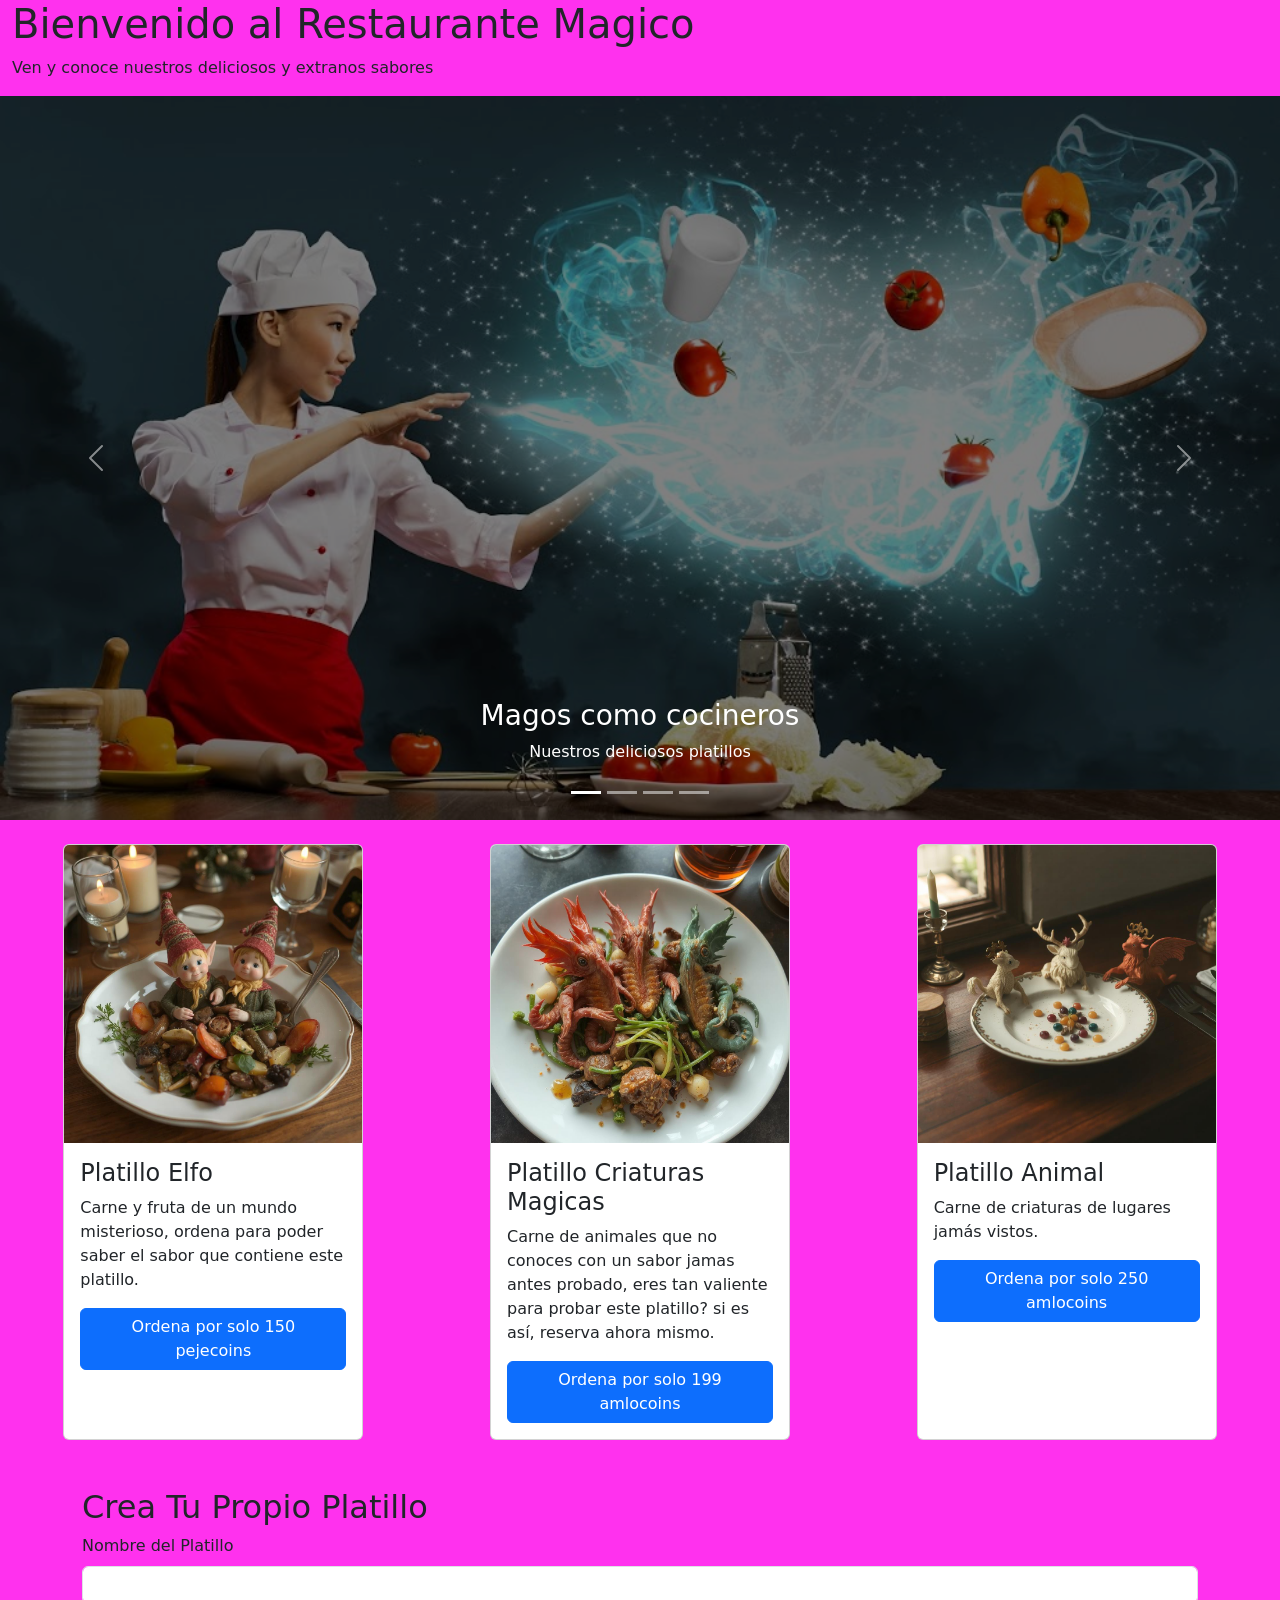
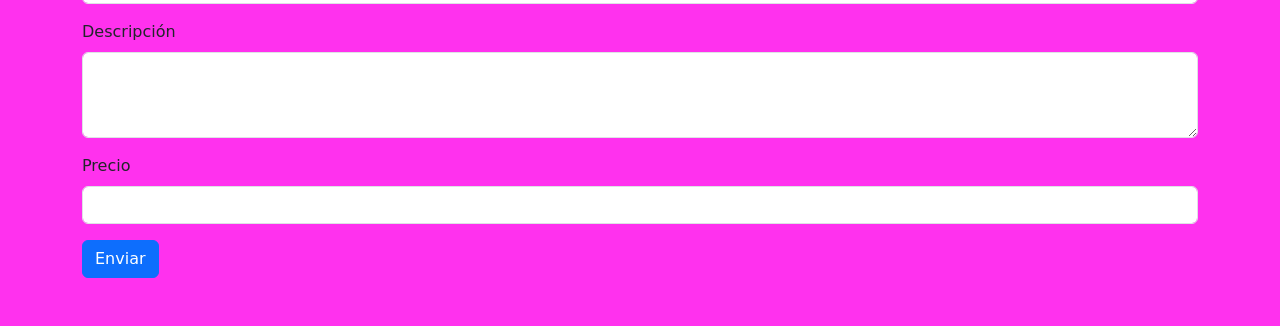
==== index.html @ 6b0e48eb "Add files via upload" ====
<!doctype html>
<html lang="en">
<head>
    <meta charset="utf-8">
    <meta name="viewport" content="width=device-width, initial-scale=1">
    <title>Bootstrap demo</title>
    <link rel="stylesheet" href="style.css">
    <link rel="icon" type="image/x-icon" href="images_agro/logo.png">
    <link href="https://cdn.jsdelivr.net/npm/bootstrap@5.3.3/dist/css/bootstrap.min.css" rel="stylesheet" integrity="sha384-QWTKZyjpPEjISv5WaRU9OFeRpok6YctnYmDr5pNlyT2bRjXh0JMhjY6hW+ALEwIH" crossorigin="anonymous">
    <style>
      body {
          background-color: #ff31ee;
      }
    </style>
</head>
<body>

    <div class="container-fluid">
        <h1>Bienvenido al Restaurante Magico</h1>
        <p>Ven y conoce nuestros deliciosos y extranos sabores</p>
    </div>
  
   
    <div id="carouselExampleCaptions" class="carousel slide">
        <div class="carousel-indicators">
            <button type="button" data-bs-target="#carouselExampleCaptions" data-bs-slide-to="0" class="active" aria-current="true" aria-label="Slide 1"></button>
            <button type="button" data-bs-target="#carouselExampleCaptions" data-bs-slide-to="1" aria-label="Slide 2"></button>
            <button type="button" data-bs-target="#carouselExampleCaptions" data-bs-slide-to="2" aria-label="Slide 3"></button>
            <button type="button" data-bs-target="#carouselExampleCaptions" data-bs-slide-to="3" aria-label="Slide 4"></button>
        </div>
        <div class="carousel-inner">
            <div class="carousel-item active">
                <img src="img/cocina mágica 3.jpg" class="img-slider d-block w-100" alt="...">
                <div class="carousel-caption d-none d-md-block">
                    <h3>Magos como cocineros</h3>
                    <p>Nuestros deliciosos platillos</p>
                </div>
            </div>
            <div class="carousel-item">
                <img src="img/un restaurante de comida mágica (1).png" class="img-slider d-block w-100" alt="...">
                <div class="carousel-caption d-none d-md-block">
                    <h3>Menu misterioso</h3>
                    <p>Buscas algo extrano para comer?</p>
                </div>
            </div>
            <div class="carousel-item">
                <img src="img/un restaurante de comida mágica (2).png" class="img-slider d-block w-100" alt="...">
                <div class="carousel-caption d-none d-md-block">
                    <h3>Comida encantada</h3>
                    <p>Deseas tener un sabor misterioso y espeluznante?</p>
                </div>
            </div>
            <div class="carousel-item">
                <img src="img/un restaurante de comida mágica.png" class="img-slider d-block w-100" alt="...">
                <div class="carousel-caption d-none d-md-block">
                    <h3>Reinos</h3>
                    <p>Nuestros platillos con nombres de reinos</p>
                </div>
            </div>
        </div>
        <button class="carousel-control-prev" type="button" data-bs-target="#carouselExampleCaptions" data-bs-slide="prev">
            <span class="carousel-control-prev-icon" aria-hidden="true"></span>
            <span class="visually-hidden">Previous</span>
        </button>
        <button class="carousel-control-next" type="button" data-bs-target="#carouselExampleCaptions" data-bs-slide="next">
            <span class="carousel-control-next-icon" aria-hidden="true"></span>
            <span class="visually-hidden">Next</span>
        </button>
    </div>

    <br>
    <div class="d-flex justify-content-around">
        <div class="card" style="width: 300px;">
            <img class="card-img-top" src="img/image0_0.jpg" alt="Card image">
            <div class="card-body">
                <h4 class="card-title">Platillo Elfo</h4>
                <p class="card-text">Carne y fruta de un mundo misterioso, ordena para poder saber el sabor que contiene este platillo.</p>
                <a href="#" class="btn btn-primary" onclick="reservar('Platillo Elfo', 'Carne de criaturas misteriosas', 150);">Ordena por solo 150 pejecoins</a>
            </div>
        </div>
        <div class="card" style="width: 300px;">
            <img class="card-img-top" src="img/image1_0 (1).jpg" alt="Card image">
            <div class="card-body">
                <h4 class="card-title">Platillo Criaturas Magicas</h4>
                <p class="card-text">Carne de animales que no conoces con un sabor jamas antes probado, eres tan valiente para probar este platillo? si es así, reserva ahora mismo.</p>
                <a href="#" class="btn btn-primary" onclick="reservar('Platillo Criaturas Magicas', 'Carne de criaturas misteriosas', 199);">Ordena por solo 199 amlocoins</a>
            </div>
        </div>
        <div class="card" style="width: 300px;">
            <img class="card-img-top" src="img/image1_0 (2).jpg" alt="Card image">
            <div class="card-body">
                <h4 class="card-title">Platillo Animal</h4>
                <p class="card-text">Carne de criaturas de lugares jamás vistos.</p>
                <a href="#" class="btn btn-primary" onclick="reservar('Platillo Animal', 'Carne de criaturas misteriosas', 250);">Ordena por solo 250 amlocoins</a>
            </div>
        </div>
    </div>

    
    <div class="container my-5">
        <h2>Crea Tu Propio Platillo</h2>
        <form id="customDishForm">
            <div class="mb-3">
                <label for="platilloNombre" class="form-label">Nombre del Platillo</label>
                <input type="text" class="form-control" id="platilloNombre" required>
            </div>
            <div class="mb-3">
                <label for="platilloDescripcion" class="form-label">Descripción</label>
                <textarea class="form-control" id="platilloDescripcion" rows="3" required></textarea>
            </div>
            <div class="mb-3">
                <label for="platilloPrecio" class="form-label">Precio</label>
                <input type="number" class="form-control" id="platilloPrecio" required>
            </div>
            <button type="button" class="btn btn-primary" onclick="crearPlatillo();">Enviar</button>
        </form>
    </div>

    <script src="ticket.js"></script>

</body>
</html>
---- style.css ----
.img-slider {
    filter: brightness(0.5);
    max-height: 800px; 
    object-fit: cover; 
}
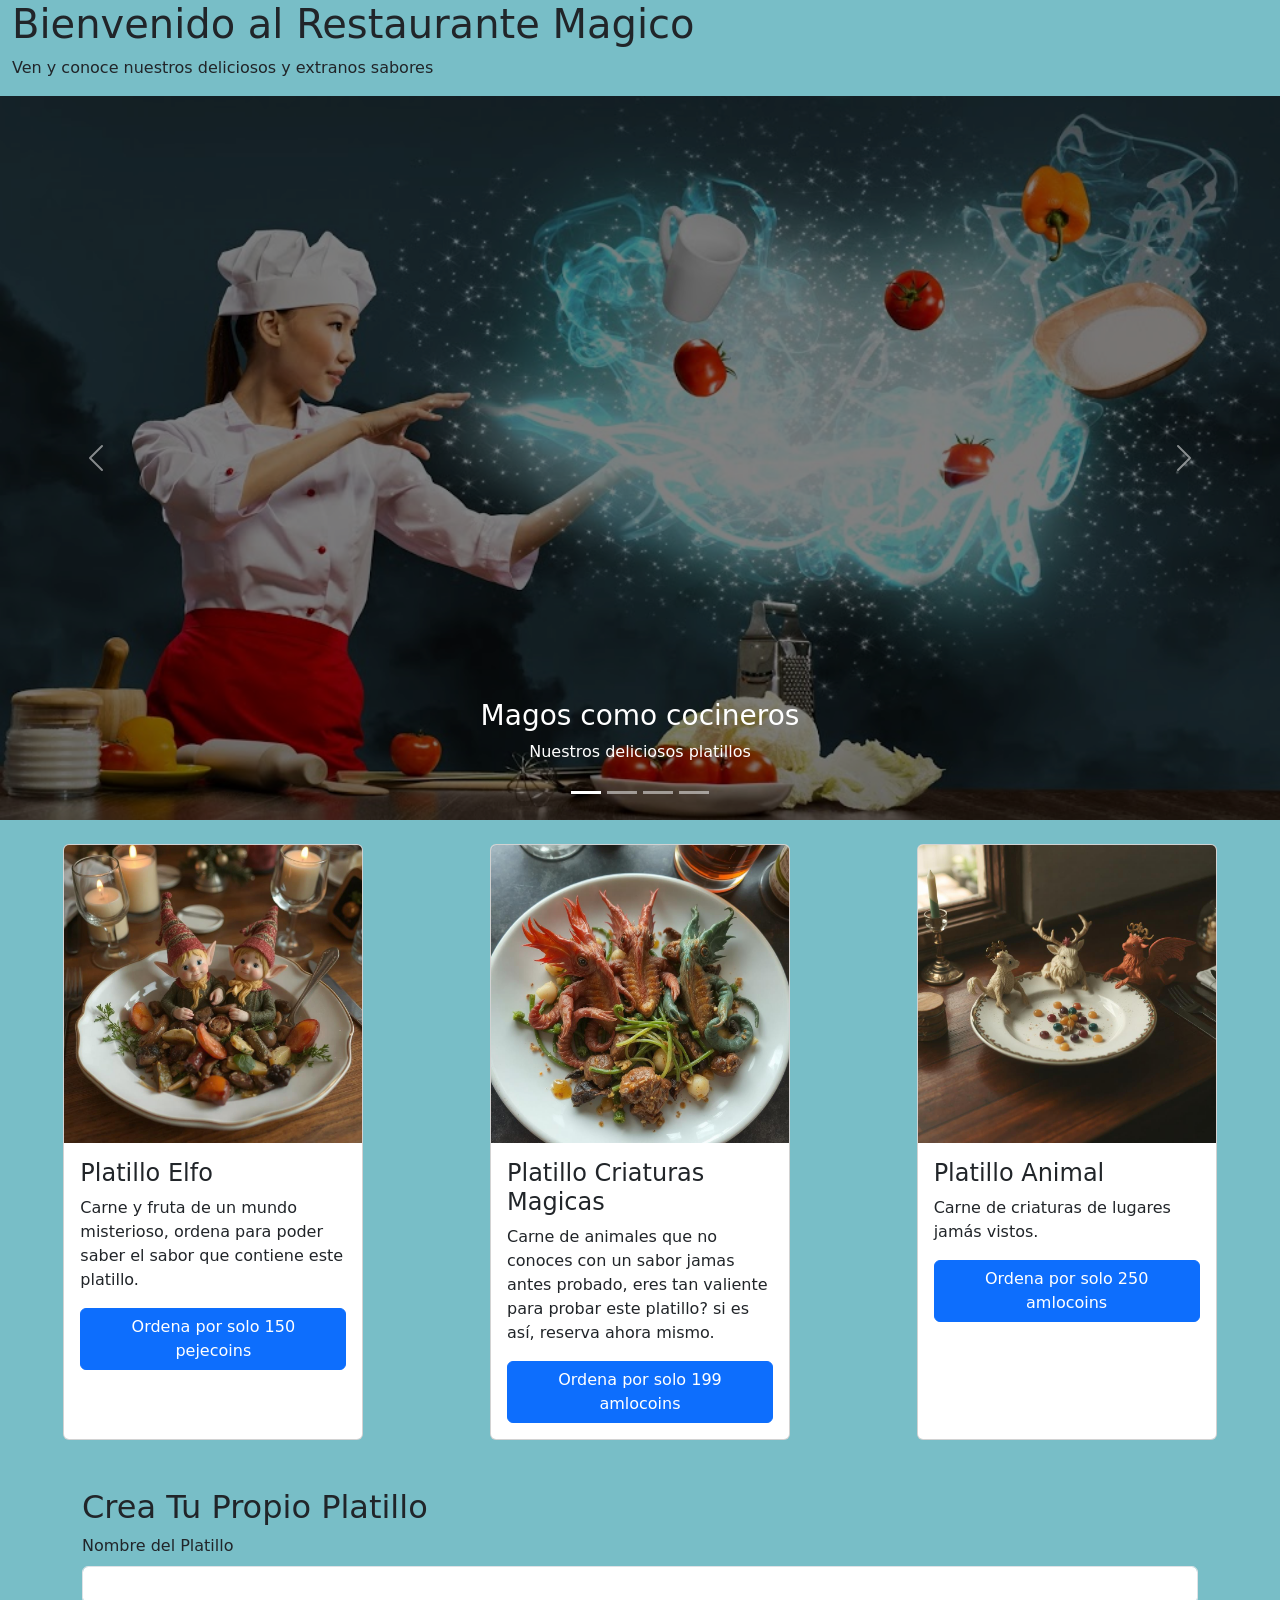
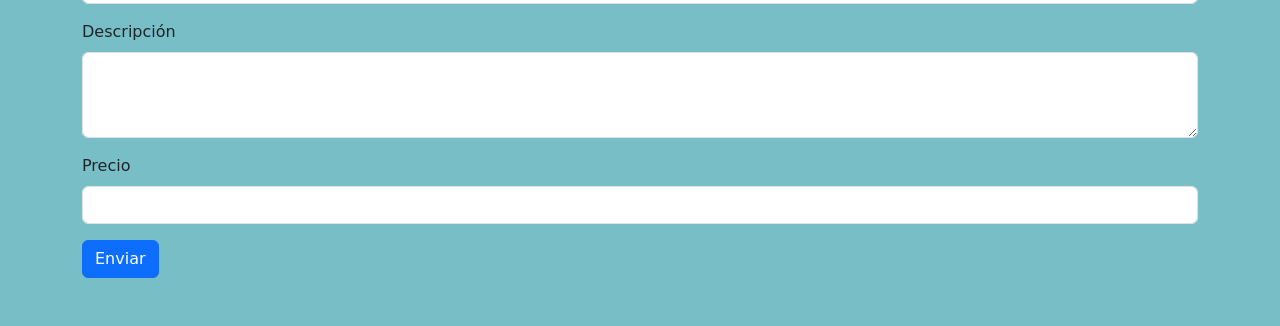
==== commit 16974464: "Update index.html" ====
--- a/index.html
+++ b/index.html
@@ -3,13 +3,12 @@
 <head>
     <meta charset="utf-8">
     <meta name="viewport" content="width=device-width, initial-scale=1">
-    <title>Bootstrap demo</title>
+    <title>Restaurante</title>
     <link rel="stylesheet" href="style.css">
-    <link rel="icon" type="image/x-icon" href="images_agro/logo.png">
     <link href="https://cdn.jsdelivr.net/npm/bootstrap@5.3.3/dist/css/bootstrap.min.css" rel="stylesheet" integrity="sha384-QWTKZyjpPEjISv5WaRU9OFeRpok6YctnYmDr5pNlyT2bRjXh0JMhjY6hW+ALEwIH" crossorigin="anonymous">
     <style>
       body {
-          background-color: #ff31ee;
+          background-color: #78bec7;
       }
     </style>
 </head>
@@ -20,13 +19,12 @@
         <p>Ven y conoce nuestros deliciosos y extranos sabores</p>
     </div>
   
-   
-    <div id="carouselExampleCaptions" class="carousel slide">
+    <div id="carouselExampleCaptions" class="carousel slide" data-bs-ride="carousel">
         <div class="carousel-indicators">
-            <button type="button" data-bs-target="#carouselExampleCaptions" data-bs-slide-to="0" class="active" aria-current="true" aria-label="Slide 1"></button>
-            <button type="button" data-bs-target="#carouselExampleCaptions" data-bs-slide-to="1" aria-label="Slide 2"></button>
-            <button type="button" data-bs-target="#carouselExampleCaptions" data-bs-slide-to="2" aria-label="Slide 3"></button>
-            <button type="button" data-bs-target="#carouselExampleCaptions" data-bs-slide-to="3" aria-label="Slide 4"></button>
+            <button type="button" data-bs-target="#carouselExampleCaptions" data-bs-slide-to="0" class="active" aria-current="true" aria-label="Slide 0"></button>
+            <button type="button" data-bs-target="#carouselExampleCaptions" data-bs-slide-to="1" aria-label="Slide 1"></button>
+            <button type="button" data-bs-target="#carouselExampleCaptions" data-bs-slide-to="2" aria-label="Slide 2"></button>
+            <button type="button" data-bs-target="#carouselExampleCaptions" data-bs-slide-to="3" aria-label="Slide 3"></button>
         </div>
         <div class="carousel-inner">
             <div class="carousel-item active">
@@ -96,7 +94,6 @@
         </div>
     </div>
 
-    
     <div class="container my-5">
         <h2>Crea Tu Propio Platillo</h2>
         <form id="customDishForm">
@@ -116,6 +113,8 @@
         </form>
     </div>
 
+    <script src="https://cdn.jsdelivr.net/npm/@popperjs/core@2.11.6/dist/umd/popper.min.js" integrity="sha384-oBqDVmMz4fnFO9gybM7g0U6Z7e2CmY1B+W/4qq1R+WbppH9bE4Pe4pqK0H3C7B0x" crossorigin="anonymous"></script>
+    <script src="https://cdn.jsdelivr.net/npm/bootstrap@5.3.3/dist/js/bootstrap.min.js" integrity="sha384-3S/EQfSC0gL1dK1X8frq8A2XHmg5+7BwlQdxKthXzFS3HHXOW3X8QGJ1JeA1eD3W" crossorigin="anonymous"></script>
     <script src="ticket.js"></script>
 
 </body>
